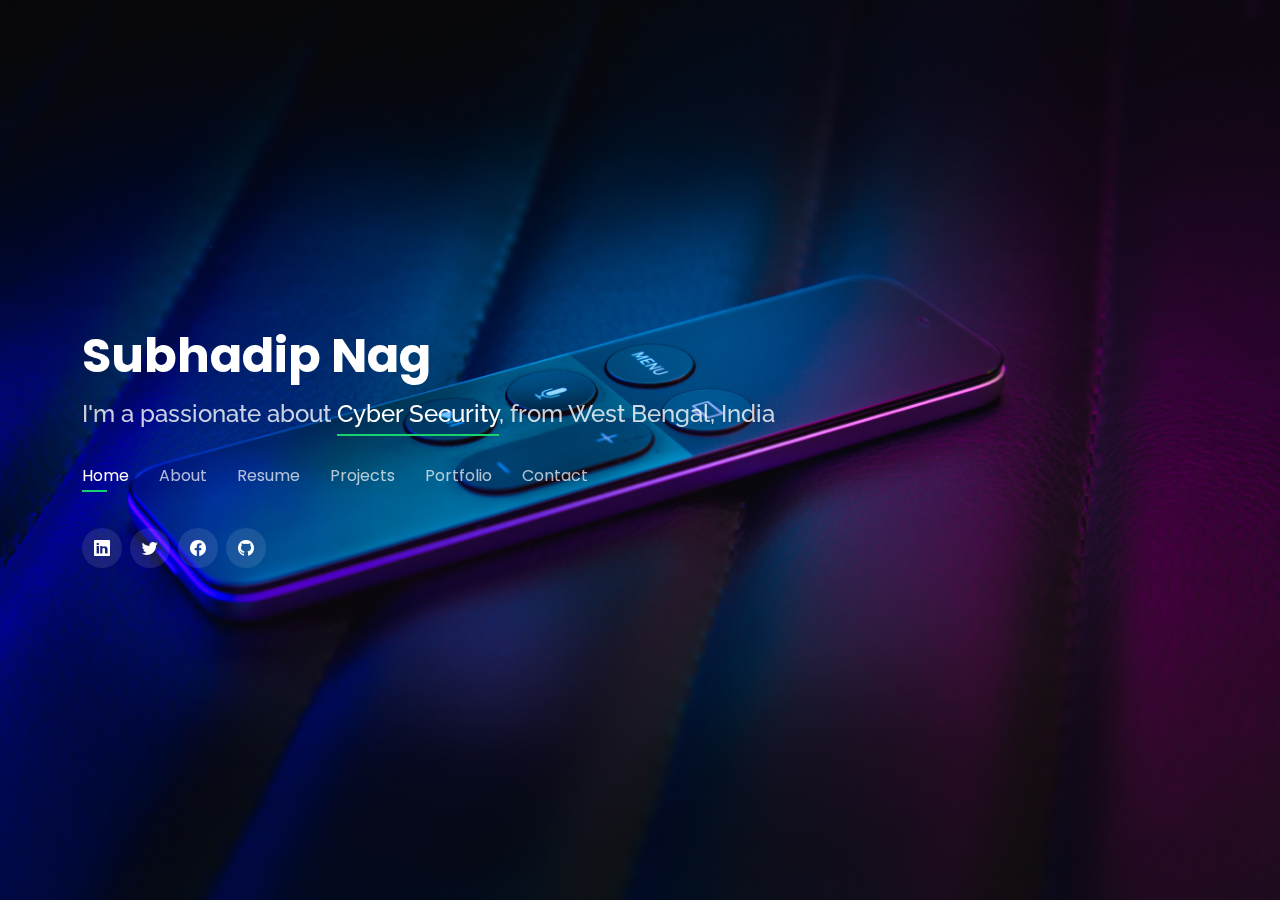
==== index.html @ 7dce5546 "Add files via upload" ====
<!DOCTYPE html>
<html lang="en">

<head>
  <meta charset="utf-8">
  <meta content="width=device-width, initial-scale=1.0" name="viewport">
  <meta content="" name="description">
  <meta content="" name="keywords">
  <title>Subhadip Nag</title>

  <!-- Favicons -->
  <link href="assets/img/S_Logo.png" rel="icon">

  <!-- Google Fonts -->
  <link
    href="https://fonts.googleapis.com/css?family=Open+Sans:300,300i,400,400i,600,600i,700,700i|Raleway:300,300i,400,400i,500,500i,600,600i,700,700i|Poppins:300,300i,400,400i,500,500i,600,600i,700,700i"
    rel="stylesheet">

  <!-- Vendor CSS Files -->
  <link href="assets/vendor/bootstrap/css/bootstrap.min.css" rel="stylesheet">
  <link href="assets/vendor/bootstrap-icons/bootstrap-icons.css" rel="stylesheet">
  <link href="assets/vendor/boxicons/css/boxicons.min.css" rel="stylesheet">
  <link href="assets/vendor/glightbox/css/glightbox.min.css" rel="stylesheet">
  <link href="assets/vendor/remixicon/remixicon.css" rel="stylesheet">
  <link href="assets/vendor/swiper/swiper-bundle.min.css" rel="stylesheet">

  <!-- Template Main CSS File -->
  <link href="assets/css/style.css" rel="stylesheet">

</head>

<body>
  <!--Cursor animation-->




  <!-- ======= Header ======= -->
  <header id="header">
    <div class="container">

      <h1><a href="index.html">Subhadip Nag</a></h1>
      <!-- <a href="index.html" class="mr-auto"><img src="assets/img/logo.png" alt="" class="img-fluid"></a> -->
      <h2>I'm a passionate about <span> Cyber Security</span>, from West Bengal, India</h2>

      <nav id="navbar" class="navbar">
        <ul>
          <li><a class="nav-link active" href="#header">Home</a></li>
          <li><a class="nav-link" href="#about">About</a></li>
          <li><a class="nav-link" href="#resume">Resume</a></li>
          <li><a class="nav-link" href="#projects">Projects</a></li>
          <li><a class="nav-link" href="#portfolio">Portfolio</a></li>
          <li><a class="nav-link" href="#contact">Contact</a></li>
        </ul>
        <i class="bi bi-list mobile-nav-toggle"></i>
      </nav>
      <!-- .navbar -->

      <div class="social-links">
        <a href="https://www.linkedin.com/in/subhadip-nag-09/" class="linkedin"><i class="bi bi-linkedin"></i></a>
        <a href="https://twitter.com/mrl0s3r_09" class="twitter"><i class="bi bi-twitter"></i></a>
        <a href="https://www.facebook.com/subhadip.nag.09" class="facebook"><i class="bi bi-facebook"></i></a>
        <a href="https://github.com/SubhadipNag" class="github"><i class="bi bi-github"></i></a>
        <!-- <a href="https://medium.com/@mrl0s3r_09" class="medium"><i class="bi bi-medium"></i></a> -->
      </div>

    </div>
  </header>
  <!-- End Header -->



  <!-- ======= About Section ======= -->
  <section id="about" class="about">

    <!-- ======= About Me ======= -->
    <div class="about-me container">

      <div class="section-title">
        <h2>About</h2>
        <p>About me</p>
      </div>

      <div class="row">
        <div class="col-lg-4" data-aos="fade-right">
          <img src="assets/img/pic/bg1.JPG" class="img-fluid">
        </div>
        <div class="col-lg-8 pt-4 pt-lg-0 content" data-aos="fade-left">
          <h3>Cyber Security | Penetration Tester | WebApps Security | Bug Hunter</h3>
          <p class="fst-italic">
            I've completed my BSc Computer Science(Hons) from Triveni Devi Bhalotia College, raniganj. Willing to
            pursing Masters in Cyber Security.
          </p>
          <div class="row">
            <div class="col-lg-6">
              <ul>
                <li><i class="bi bi-chevron-right"></i> <strong>Website:</strong> <span>www.example.com</span></li>
                <li><i class="bi bi-chevron-right"></i> <strong>Phone:</strong> <span>+123 456 7890</span></li>
                <li><i class="bi bi-chevron-right"></i> <strong>City:</strong> <span>West Bengal, India</span></li>
              </ul>
            </div>
            <div class="col-lg-6">
              <ul>
                <li><i class="bi bi-chevron-right"></i> <strong>Age:</strong> <span>22</span></li>
                <li><i class="bi bi-chevron-right"></i> <strong>Degree:</strong> <span>Graduation</span></li>
                <li><i class="bi bi-chevron-right"></i> <strong>Email:</strong> <span>infernotez0@gmail.com</span></li>
                <!-- <li><i class="bi bi-chevron-right"></i> <strong>Hobbie:</strong> <span>Foody</span></li> -->
              </ul>
            </div>
          </div>
          <p>
            Hi there,<br>I'm passionate about Cyber Security, Information Security, Penetration
            Testing etc. I like to do hacking, pentesting and in my free time doing bug hunting and playing games.<br>
            I am a highly ambitious, dedicated and hardworking Computer Science graduate student with an impressive
            range of academic attainment and extracurricular activity. I am a Cyber Security and information technology
            Enthusiast and learning about core in it. I am a confident presenter with able to communicate and works in
            any environment with a strong attitude.

          </p>
        </div>
      </div>

    </div>
    <!-- End About Me -->



    <!-- ======= Counts ======= -->
    <div class="counts container">

      <div class="row">

        <div class="col-lg-3 col-md-6">
          <div class="count-box">
            <i class="bi bi-emoji-smile"></i>
            <span data-purecounter-start="0" data-purecounter-end="2" data-purecounter-duration="1"
              class="purecounter"></span>
            <p>Years of Experience</p>
          </div>
        </div>

        <div class="col-lg-3 col-md-6 mt-5 mt-md-0">
          <div class="count-box">
            <i class="bi bi-journal-richtext"></i>
            <span data-purecounter-start="0" data-purecounter-end="5" data-purecounter-duration="1"
              class="purecounter"></span>
            <p>Projects</p>
          </div>
        </div>

        <div class="col-lg-3 col-md-6 mt-5 mt-lg-0">
          <div class="count-box">
            <i class="bi bi-award"></i>
            <span data-purecounter-start="0" data-purecounter-end="6" data-purecounter-duration="1"
              class="purecounter"></span>
            <p>Badges i earned</p>
          </div>
        </div>

        <div class="col-lg-3 col-md-6 mt-5 mt-lg-0">
          <div class="count-box">
            <i class="bi bi-award-fill"></i>
            <span data-purecounter-start="0" data-purecounter-end="52" data-purecounter-duration="1"
              class="purecounter"></span>
            <p>Certificates</p>
          </div>
        </div>

      </div>

    </div>
    <!-- End Counts -->




    <!-- ======= Skills  ======= -->
    <div class="skills container">

      <div class="section-title">
        <h2>Skills</h2>
      </div>

      <div class="row skills-content">

        <div class="col-lg-6">

          <div class="progress">
            <span class="skill">Programming <i class="val">90%</i></span>
            <div class="progress-bar-wrap">
              <div class="progress-bar" role="progressbar" aria-valuenow="90" aria-valuemin="0" aria-valuemax="100">
              </div>
            </div>
          </div>

          <div class="progress">
            <span class="skill">DBMS & SQL<i class="val">90%</i></span>
            <div class="progress-bar-wrap">
              <div class="progress-bar" role="progressbar" aria-valuenow="90" aria-valuemin="0" aria-valuemax="100">
              </div>
            </div>
          </div>

          <div class="progress">
            <span class="skill">Bug Hunting <i class="val">80%</i></span>
            <div class="progress-bar-wrap">
              <div class="progress-bar" role="progressbar" aria-valuenow="80" aria-valuemin="0" aria-valuemax="100">
              </div>
            </div>
          </div>

          <div class="progress">
            <span class="skill">Nessus <i class="val">50%</i></span>
            <div class="progress-bar-wrap">
              <div class="progress-bar" role="progressbar" aria-valuenow="50" aria-valuemin="0" aria-valuemax="100">
              </div>
            </div>
          </div>

        </div>

        <div class="col-lg-6">

          <div class="progress">
            <span class="skill">Linux <i class="val">90%</i></span>
            <div class="progress-bar-wrap">
              <div class="progress-bar" role="progressbar" aria-valuenow="90" aria-valuemin="0" aria-valuemax="100">
              </div>
            </div>
          </div>

          <div class="progress">
            <span class="skill">Penetration Testing <i class="val">90%</i></span>
            <div class="progress-bar-wrap">
              <div class="progress-bar" role="progressbar" aria-valuenow="90" aria-valuemin="0" aria-valuemax="100">
              </div>
            </div>
          </div>

          <div class="progress">
            <span class="skill">Problem Solving <i class="val">60%</i></span>
            <div class="progress-bar-wrap">
              <div class="progress-bar" role="progressbar" aria-valuenow="60" aria-valuemin="0" aria-valuemax="100">
              </div>
            </div>
          </div>

          <div class="progress">
            <span class="skill">Burp Suite <i class="val">80%</i></span>
            <div class="progress-bar-wrap">
              <div class="progress-bar" role="progressbar" aria-valuenow="80" aria-valuemin="0" aria-valuemax="100">
              </div>
            </div>
          </div>

          <!--  <div class="progress">
            <span class="skill">Problem Solving <i class="val">60%</i></span>
            <div class="progress-bar-wrap">
              <div class="progress-bar" role="progressbar" aria-valuenow="60" aria-valuemin="0" aria-valuemax="100">
              </div>
            </div>
          </div> -->

        </div>

      </div>

    </div>
    <!-- End Skills -->



    <!-- ======= Interests ======= -->
    <div class="interests container">

      <div class="section-title">
        <h2>Tools & Technology</h2>
      </div>

      <div class="row">
        <div class="col-lg-3 col-md-4">
          <div class="icon-box">
            <i class="ri-secure-payment-fill" style="color: #ffbb2c;"></i>
            <h3>Cybersecurity</h3>
          </div>
        </div>
        <div class="col-lg-3 col-md-4 mt-4 mt-md-0">
          <div class="icon-box">
            <i class="ri-bar-chart-box-line" style="color: #5578ff;"></i>
            <h3>Penetration Testing</h3>
          </div>
        </div>
        <div class="col-lg-3 col-md-4 mt-4 mt-md-0">
          <div class="icon-box">
            <i class="ri-calendar-todo-line" style="color: #e80368;"></i>
            <h3>Programming</h3>
          </div>
        </div>
        <div class="col-lg-3 col-md-4 mt-4 mt-lg-0">
          <div class="icon-box">
            <i class="ri-paint-brush-line" style="color: #e361ff;"></i>
            <h3>Linux</h3>
          </div>
        </div>
        <div class="col-lg-3 col-md-4 mt-4">
          <div class="icon-box">
            <i class="ri-mini-program-fill" style="color: #47aeff;"></i>
            <h3>HTML | CSS | JavaScript</h3>
          </div>
        </div>
        <div class="col-lg-3 col-md-4 mt-4">
          <div class="icon-box">
            <i class="ri-gradienter-line" style="color: #ffa76e;"></i>
            <h3>Wireshark</h3>
          </div>
        </div>
        <div class="col-lg-3 col-md-4 mt-4">
          <div class="icon-box">
            <i class="ri-file-list-3-line" style="color: #11dbcf;"></i>
            <h3>Metasploit</h3>
          </div>
        </div>
        <div class="col-lg-3 col-md-4 mt-4">
          <div class="icon-box">
            <i class="ri-price-tag-2-line" style="color: #4233ff;"></i>
            <h3>Burpsuite</h3>
          </div>
        </div>
        <div class="col-lg-3 col-md-4 mt-4">
          <div class="icon-box">
            <i class="ri-anchor-line" style="color: #b2904f;"></i>
            <h3>OWASP ZAP</h3>
          </div>
        </div>
        <div class="col-lg-3 col-md-4 mt-4">
          <div class="icon-box">
            <i class="ri-cactus-line" style="color: #b20969;"></i>
            <h3>XAMPP</h3>
          </div>
        </div>
        <div class="col-lg-3 col-md-4 mt-4">
          <div class="icon-box">
            <i class="bi-filetype-java" style="color: #ff5828;"></i>
            <h3>JAVA</h3>
          </div>
        </div>
        <div class="col-lg-3 col-md-4 mt-4">
          <div class="icon-box">
            <i class="ri-angularjs-fill" style="color: #29cc61;"></i>
            <h3>AngularJS</h3>
          </div>
        </div>
      </div>

    </div>
    <!-- End Interests -->


  </section>
  <!-- End About Section -->


  <!-- ======= Resume Section ======= -->
  <section id="resume" class="resume">
    <div class="container">

      <div class="section-title">
        <h2>Resume</h2>
        <p>Check My Resume</p>
      </div>

      <div class="row">
        <div class="col-lg-6">

          <h3 class="resume-title">Education</h3>
          <div class="resume-item">
            <h4>Bachelor of Computer Science</h4>
            <h5>2019 - 2022</h5>
            <p><em>Triveni Devi Bhalotia College, Raniganj</em></p>
            <p>Graduated from Triveni Devi Bhalotia College under Kazi Nazrul University, Raniganj.</p>
          </div>

          <h3 class="resume-title">Education</h3>
          <div class="resume-item">
            <h4>West Bengal Counsil Of Higher Secondary Education (WBCHSE)</h4>
            <h5>2017 - 2019</h5>
            <p><em>Barjora High School, Barjora, Bankura</em></p>
            <p>Pursuing Science in my Higher Secondary Education.</p>
          </div>
          <div class="resume-item">
            <h4>West Bengal Board of Secondary Education (WBBSE)</h4>
            <h5></h5>
            <p><em>Barjora High School, Barjora, Bankura</em></p>
            <p> Madhyamik Subjects </p>
          </div>
        </div>

        <div class="col-lg-6">
          <h3 class="resume-title">Industry Experience</h3>
          <div class="resume-item">
            <h4>Information Security Administrator Internship</h4>
            <h5>12 September - Present(2022)</h5>
            <p><em>Los Angelas, California, USA</em></p>
            <p>
            <ul>
              <li> </li>
              <li> </li>
              <li> </li>
              <li> </li>
            </ul>
            </p>
          </div>
          <div class="resume-item">
            <h4>Cyber Security Engineer</h4>
            <h5>02 May - 08 July (2022)</h5>
            <p><em>Los Angelas, California, USA</em></p>
            <p>
            <ul>
              <li> </li>
              <li> </li>
              <li> </li>
              <li> </li>
            </ul>
            </p>
          </div>
        </div>
      </div>

    </div>
  </section>
  <!-- End Resume Section -->




  <!-- ======= Projects Section ======= -->
  <section id="projects" class="projects">
    <div class="container">

      <div class="section-title">
        <h2>Projects</h2>
        <p>My Projects</p>
      </div>

      <div class="row">
        <div class="col-lg-4 col-md-6 d-flex align-items-stretch">
          <div class="icon-box">
            <div class="icon"><i class="bx bxl-dribbble"></i></div>
            <h4><a href=""> </a></h4>
            <p> </p>
          </div>
        </div>

        <div class="col-lg-4 col-md-6 d-flex align-items-stretch mt-4 mt-md-0">
          <div class="icon-box">
            <div class="icon"><i class="bx bx-file"></i></div>
            <h4><a href=""> </a></h4>
            <p> </p>
          </div>
        </div>

        <div class="col-lg-4 col-md-6 d-flex align-items-stretch mt-4 mt-lg-0">
          <div class="icon-box">
            <div class="icon"><i class="bx bx-tachometer"></i></div>
            <h4><a href=""> </a></h4>
            <p> </p>
          </div>
        </div>

        <!-- <div class="col-lg-4 col-md-6 d-flex align-items-stretch mt-4">
          <div class="icon-box">
            <div class="icon"><i class="bx bx-world"></i></div>
            <h4><a href="">                     </a></h4>
            <p>                          </p>
          </div>
        </div>

        <div class="col-lg-4 col-md-6 d-flex align-items-stretch mt-4">
          <div class="icon-box">
            <div class="icon"><i class="bx bx-slideshow"></i></div>
            <h4><a href="">                 </a></h4>
            <p>                   </p>
          </div>
        </div>

        <div class="col-lg-4 col-md-6 d-flex align-items-stretch mt-4">
          <div class="icon-box">
            <div class="icon"><i class="bx bx-arch"></i></div>
            <h4><a href="">                 </a></h4>
            <p>              </p>
          </div>
        </div> -->

      </div>

    </div>
  </section>
  <!-- End Projects Section -->




  <!-- ======= Portfolio Section ======= -->
  <section id="portfolio" class="portfolio">
    <div class="container">

      <div class="section-title">
        <h2>Portfolio</h2>
        <p>My Works</p>
      </div>

      <div class="row">
        <div class="col-lg-12 d-flex justify-content-center">
        </div>
      </div>

      <div class="row portfolio-container">

        <div class="col-lg-4 col-md-6 portfolio-item filter-app">
          <div class="portfolio-wrap">
            <img src="assets/img/portfolio/portfolio-1.jpg" class="img-fluid" alt="">
            <div class="portfolio-info">
              <h4> 1</h4>
              <p>App</p>
              <div class="portfolio-links">
                <a href="assets/img/portfolio/portfolio-1.jpg" data-gallery="portfolioGallery"
                  class="portfolio-lightbox" title="App 1"><i class="bx bx-plus"></i></a>
                <a href="portfolio-details.html" data-gallery="portfolioDetailsGallery" data-glightbox="type: external"
                  class="portfolio-details-lightbox" title="Portfolio Details"><i class="bx bx-link"></i></a>
              </div>
            </div>
          </div>
        </div>

        <div class="col-lg-4 col-md-6 portfolio-item filter-web">
          <div class="portfolio-wrap">
            <img src="assets/img/portfolio/portfolio-2.jpg" class="img-fluid" alt="">
            <div class="portfolio-info">
              <h4>2</h4>
              <p>App</p>
              <div class="portfolio-links">
                <a href="assets/img/portfolio/portfolio-2.jpg" data-gallery="portfolioGallery"
                  class="portfolio-lightbox" title="Web 3"><i class="bx bx-plus"></i></a>
                <a href="portfolio-details.html" data-gallery="portfolioDetailsGallery" data-glightbox="type: external"
                  class="portfolio-details-lightbox" title="Portfolio Details"><i class="bx bx-link"></i></a>
              </div>
            </div>
          </div>
        </div>

        <div class="col-lg-4 col-md-6 portfolio-item filter-app">
          <div class="portfolio-wrap">
            <img src="assets/img/portfolio/portfolio-3.jpg" class="img-fluid" alt="">
            <div class="portfolio-info">
              <h4>3</h4>
              <p>App</p>
              <div class="portfolio-links">
                <a href="assets/img/portfolio/portfolio-3.jpg" data-gallery="portfolioGallery"
                  class="portfolio-lightbox" title="App 2"><i class="bx bx-plus"></i></a>
                <a href="portfolio-details.html" data-gallery="portfolioDetailsGallery" data-glightbox="type: external"
                  class="portfolio-details-lightbox" title="Portfolio Details"><i class="bx bx-link"></i></a>
              </div>
            </div>
          </div>
        </div>

        <div class="col-lg-4 col-md-6 portfolio-item filter-card">
          <div class="portfolio-wrap">
            <img src="assets/img/portfolio/portfolio-4.jpg" class="img-fluid" alt="">
            <div class="portfolio-info">
              <h4>4</h4>
              <p>App</p>
              <div class="portfolio-links">
                <a href="assets/img/portfolio/portfolio-4.jpg" data-gallery="portfolioGallery"
                  class="portfolio-lightbox" title="Card 2"><i class="bx bx-plus"></i></a>
                <a href="portfolio-details.html" data-gallery="portfolioDetailsGallery" data-glightbox="type: external"
                  class="portfolio-details-lightbox" title="Portfolio Details"><i class="bx bx-link"></i></a>
              </div>
            </div>
          </div>
        </div>

        <!-- <div class="col-lg-4 col-md-6 portfolio-item filter-web">
          <div class="portfolio-wrap">
            <img src="assets/img/portfolio/portfolio-5.jpg" class="img-fluid" alt="">
            <div class="portfolio-info">
              <h4>5</h4>
              <p>app</p>
              <div class="portfolio-links">
                <a href="assets/img/portfolio/portfolio-5.jpg" data-gallery="portfolioGallery" class="portfolio-lightbox" title="Web 2"><i class="bx bx-plus"></i></a>
                <a href="portfolio-details.html" data-gallery="portfolioDetailsGallery" data-glightbox="type: external" class="portfolio-details-lightbox" title="Portfolio Details"><i class="bx bx-link"></i></a>
              </div>
            </div>
          </div>
        </div>

        <div class="col-lg-4 col-md-6 portfolio-item filter-app">
          <div class="portfolio-wrap">
            <img src="assets/img/portfolio/portfolio-6.jpg" class="img-fluid" alt="">
            <div class="portfolio-info">
              <h4>6</h4>
              <p>App</p>
              <div class="portfolio-links">
                <a href="assets/img/portfolio/portfolio-6.jpg" data-gallery="portfolioGallery" class="portfolio-lightbox" title="App 3"><i class="bx bx-plus"></i></a>
                <a href="portfolio-details.html" data-gallery="portfolioDetailsGallery" data-glightbox="type: external" class="portfolio-details-lightbox" title="Portfolio Details"><i class="bx bx-link"></i></a>
              </div>
            </div>
          </div>
        </div> -->

        <!-- <div class="col-lg-4 col-md-6 portfolio-item filter-card">
          <div class="portfolio-wrap">
            <img src="#" class="img-fluid" alt="">
            <div class="portfolio-info">
              <h4>7</h4>
              <p>app</p>
              <div class="portfolio-links">
                <a href="#" data-gallery="portfolioGallery" class="portfolio-lightbox" title="Card 1"><i class="bx bx-plus"></i></a>
                <a href="portfolio-details.html" data-gallery="portfolioDetailsGallery" data-glightbox="type: external" class="portfolio-details-lightbox" title="Portfolio Details"><i class="bx bx-link"></i></a>
              </div>
            </div>
          </div>
        </div>

        <div class="col-lg-4 col-md-6 portfolio-item filter-card">
          <div class="portfolio-wrap">
            <img src="#" class="img-fluid" alt="">
            <div class="portfolio-info">
              <h4>8</h4>
              <p>app</p>
              <div class="portfolio-links">
                <a href="#" data-gallery="portfolioGallery" class="portfolio-lightbox" title="Card 3"><i class="bx bx-plus"></i></a>
                <a href="portfolio-details.html" data-gallery="portfolioDetailsGallery" data-glightbox="type: external" class="portfolio-details-lightbox" title="Portfolio Details"><i class="bx bx-link"></i></a>
              </div>
            </div>
          </div>
        </div> -->

        <!-- <div class="col-lg-4 col-md-6 portfolio-item filter-web">
          <div class="portfolio-wrap">
            <img src="#" class="img-fluid" alt="">
            <div class="portfolio-info">
              <h4>9</h4>
              <p>app</p>
              <div class="portfolio-links">
                <a href="#" data-gallery="portfolioGallery" class="portfolio-lightbox" title="Web 3"><i class="bx bx-plus"></i></a>
                <a href="portfolio-details.html" data-gallery="portfolioDetailsGallery" data-glightbox="type: external" class="portfolio-details-lightbox" title="Portfolio Details"><i class="bx bx-link"></i></a>
              </div>
            </div>
          </div>
        </div> -->

      </div>

    </div>
  </section>
  <!-- End Portfolio Section -->




  <!-- ======= Contact Section ======= -->
  <section id="contact" class="contact">
    <div class="container">

      <div class="section-title">
        <h2>Contact</h2>
        <p>Contact Me</p>
      </div>

      <div class="row mt-2">

        <div class="col-md-6 d-flex align-items-stretch">
          <div class="info-box">
            <i class="bx bx-map"></i>
            <h3>My Address</h3>
            <p>Barjora, Bankura, West Bengal</p>
          </div>
        </div>

        <div class="col-md-6 mt-4 mt-md-0 d-flex align-items-stretch">
          <div class="info-box">
            <i class="bx bx-share-alt"></i>
            <h3>Social Profiles</h3>
            <div class="social-links">
              <a href="https://www.linkedin.com/in/subhadip-nag-09/" class="linkedin"><i class="bi bi-linkedin"></i></a>
              <a href="https://twitter.com/mrl0s3r_09" class="twitter"><i class="bi bi-twitter"></i></a>
              <a href="https://www.facebook.com/subhadip.nag.09" class="facebook"><i class="bi bi-facebook"></i></a>
              <a href="https://www.instagram.com/subhadip__nag/" class="instagram"><i class="bi bi-instagram"></i></a>
              <a href="https://medium.com/@mrl0s3r_09" class="medium"><i class="bi bi-medium"></i></a>
              <a href="https://github.com/SubhadipNag" class="medium"><i class="bi bi-github"></i></a>
            </div>
          </div>
        </div>

        <div class="col-md-6 mt-4 d-flex align-items-stretch">
          <div class="info-box">
            <i class="bx bx-envelope"></i>
            <h3>Email Me</h3>
            <p>infernotez0@gmail.com</p>
          </div>
        </div>
        <div class="col-md-6 mt-4 d-flex align-items-stretch">
          <div class="info-box">
            <i class="bx bx-phone-call"></i>
            <h3>Call Me</h3>
            <p>+91 1234 567 890</p>
          </div>
        </div>
      </div>

      <form action="#" method="post" role="form" class="php-email-form mt-4">
        <div class="row">
          <div class="col-md-6 form-group">
            <input type="text" name="name" class="form-control" id="name" placeholder="Your Name" required>
          </div>
          <div class="col-md-6 form-group mt-3 mt-md-0">
            <input type="email" class="form-control" name="email" id="email" placeholder="Your Email" required>
          </div>
        </div>
        <div class="form-group mt-3">
          <input type="text" class="form-control" name="subject" id="subject" placeholder="Subject" required>
        </div>
        <div class="form-group mt-3">
          <textarea class="form-control" name="message" rows="5" placeholder="Message" required></textarea>
        </div>
        <div class="text-center"><button type="submit">Send Message</button></div>
      </form>

    </div>
  </section>
  <!-- End Contact Section -->

  <div class="credits">
  </div>

  <!-- Vendor JS Files -->
  <script src="assets/vendor/purecounter/purecounter_vanilla.js"></script>
  <script src="assets/vendor/bootstrap/js/bootstrap.bundle.min.js"></script>
  <script src="assets/vendor/glightbox/js/glightbox.min.js"></script>
  <script src="assets/vendor/isotope-layout/isotope.pkgd.min.js"></script>
  <script src="assets/vendor/swiper/swiper-bundle.min.js"></script>
  <script src="assets/vendor/waypoints/noframework.waypoints.js"></script>
  <script src="assets/vendor/php-email-form/validate.js"></script>



  <!-- footer section 
<footer class="footer"> Made with <span class="Myname">💖 by Subhadip Nag</span></footer> -->


  <!-- Main JS File -->
  <script src="assets/js/main.js"></script>

</body>

</html>
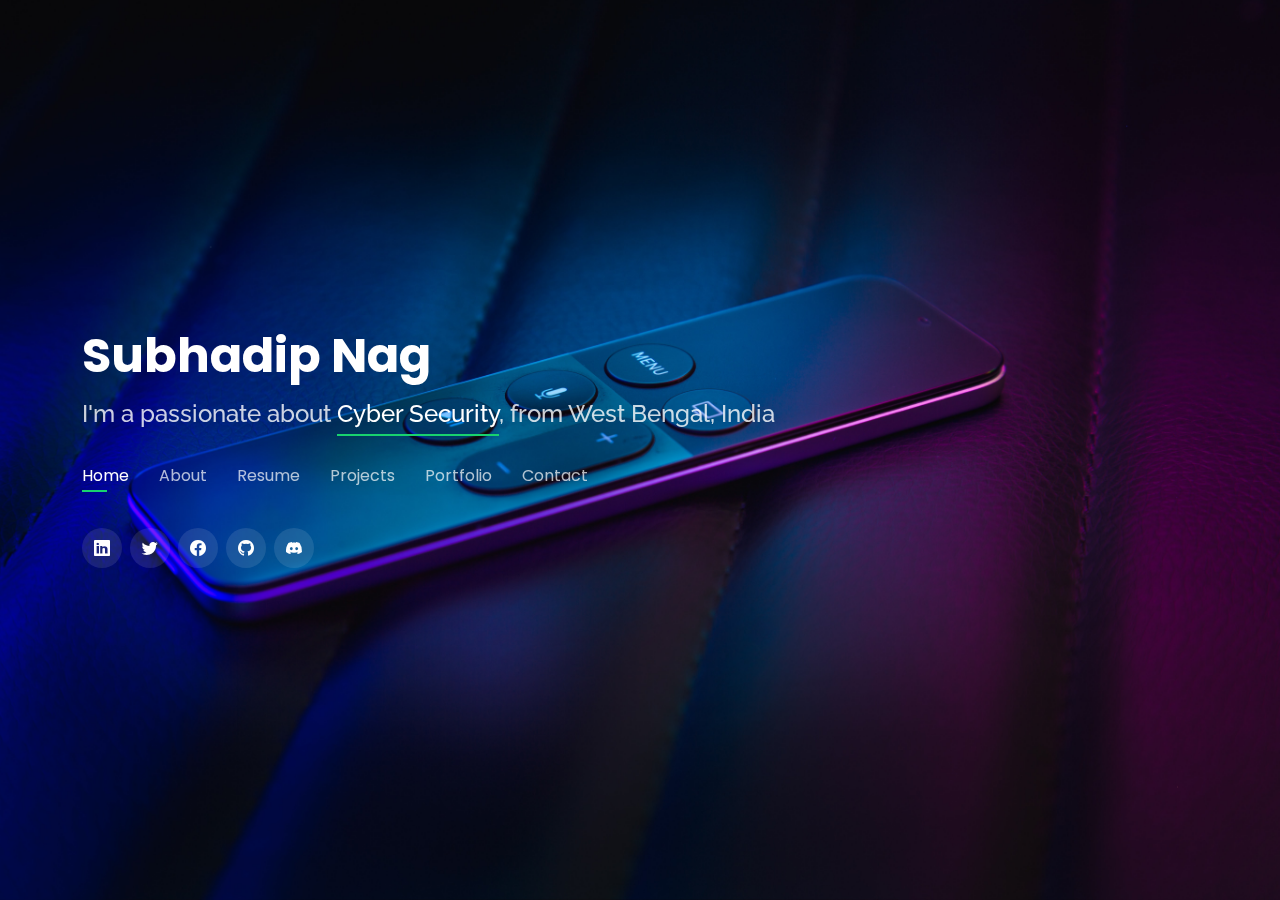
==== commit 4101fc39: "Update index.html" ====
--- a/index.html
+++ b/index.html
@@ -62,6 +62,7 @@
         <a href="https://www.facebook.com/subhadip.nag.09" class="facebook"><i class="bi bi-facebook"></i></a>
         <a href="https://github.com/SubhadipNag" class="github"><i class="bi bi-github"></i></a>
         <!-- <a href="https://medium.com/@mrl0s3r_09" class="medium"><i class="bi bi-medium"></i></a> -->
+        <a href="https://discord.com/users/622492887887773706" class="discord"><i class="bi bi-discord" ></i></a>
       </div>
 
     </div>
@@ -688,7 +689,8 @@
               <a href="https://www.facebook.com/subhadip.nag.09" class="facebook"><i class="bi bi-facebook"></i></a>
               <a href="https://www.instagram.com/subhadip__nag/" class="instagram"><i class="bi bi-instagram"></i></a>
               <a href="https://medium.com/@mrl0s3r_09" class="medium"><i class="bi bi-medium"></i></a>
-              <a href="https://github.com/SubhadipNag" class="medium"><i class="bi bi-github"></i></a>
+              <a href="https://github.com/SubhadipNag" class="github"><i class="bi bi-github"></i></a>
+              <a href="https://discord.com/users/622492887887773706" class="discord"><i class="bi bi-discord" ></i></a>
             </div>
           </div>
         </div>
@@ -754,4 +756,4 @@
 
 </body>
 
-</html>+</html>
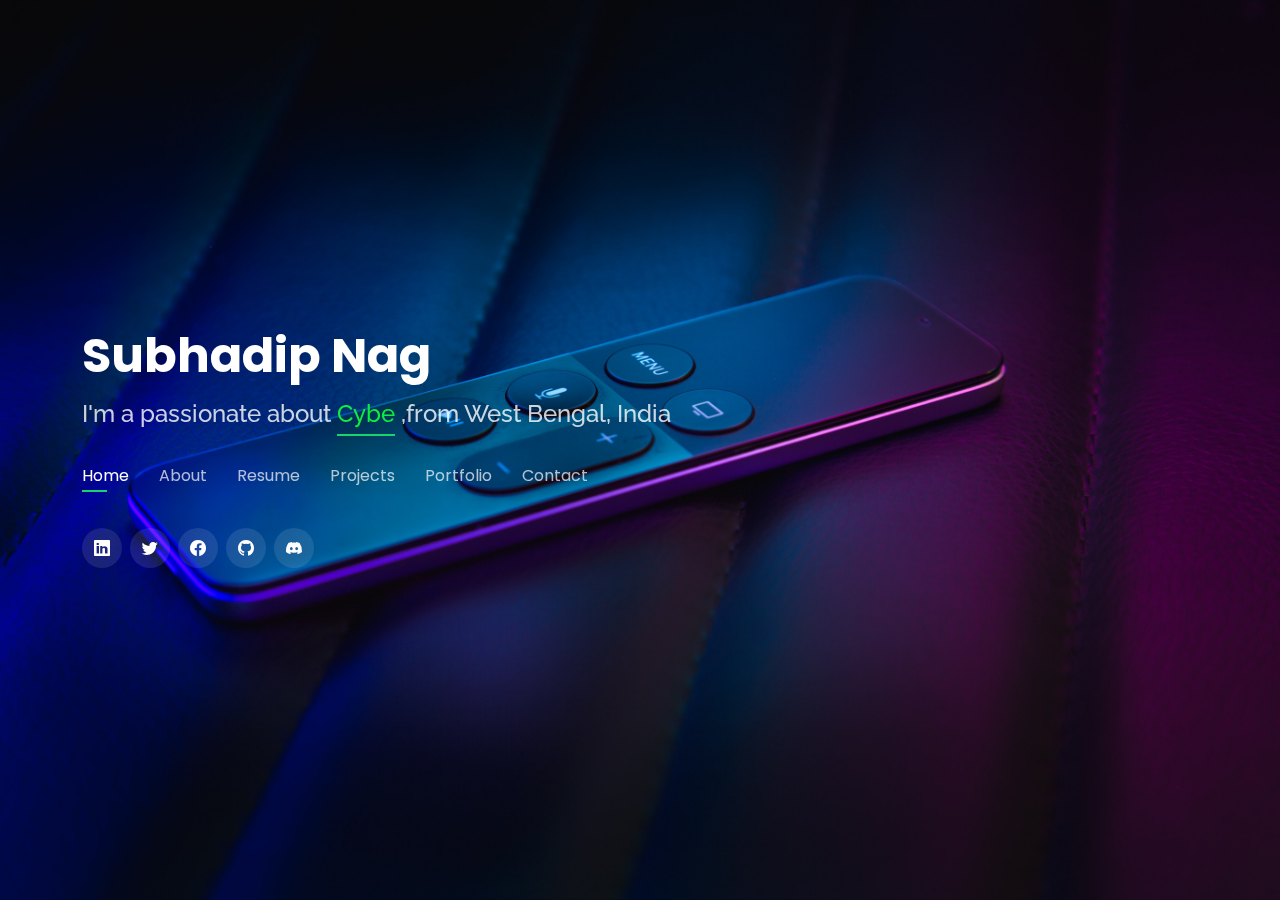
==== commit 93eb95f6: "Update index.html" ====
--- a/index.html
+++ b/index.html
@@ -41,7 +41,7 @@
 
       <h1><a href="index.html">Subhadip Nag</a></h1>
       <!-- <a href="index.html" class="mr-auto"><img src="assets/img/logo.png" alt="" class="img-fluid"></a> -->
-      <h2>I'm a passionate about <span> Cyber Security</span>, from West Bengal, India</h2>
+      <h2>I'm a passionate about <span class="typed-text"></span><span class="cursor"></span> ,from West Bengal, India</h2>
 
       <nav id="navbar" class="navbar">
         <ul>
--- a/assets/css/style.css
+++ b/assets/css/style.css
@@ -88,9 +88,10 @@
 }
 
 #header h2 span {
-  color: #fff;
+  color: rgb(13, 237, 62);
   border-bottom: 2px solid #18d26e;
   padding-bottom: 6px;
+  font-weight: ;
 }
 
 #header img {
